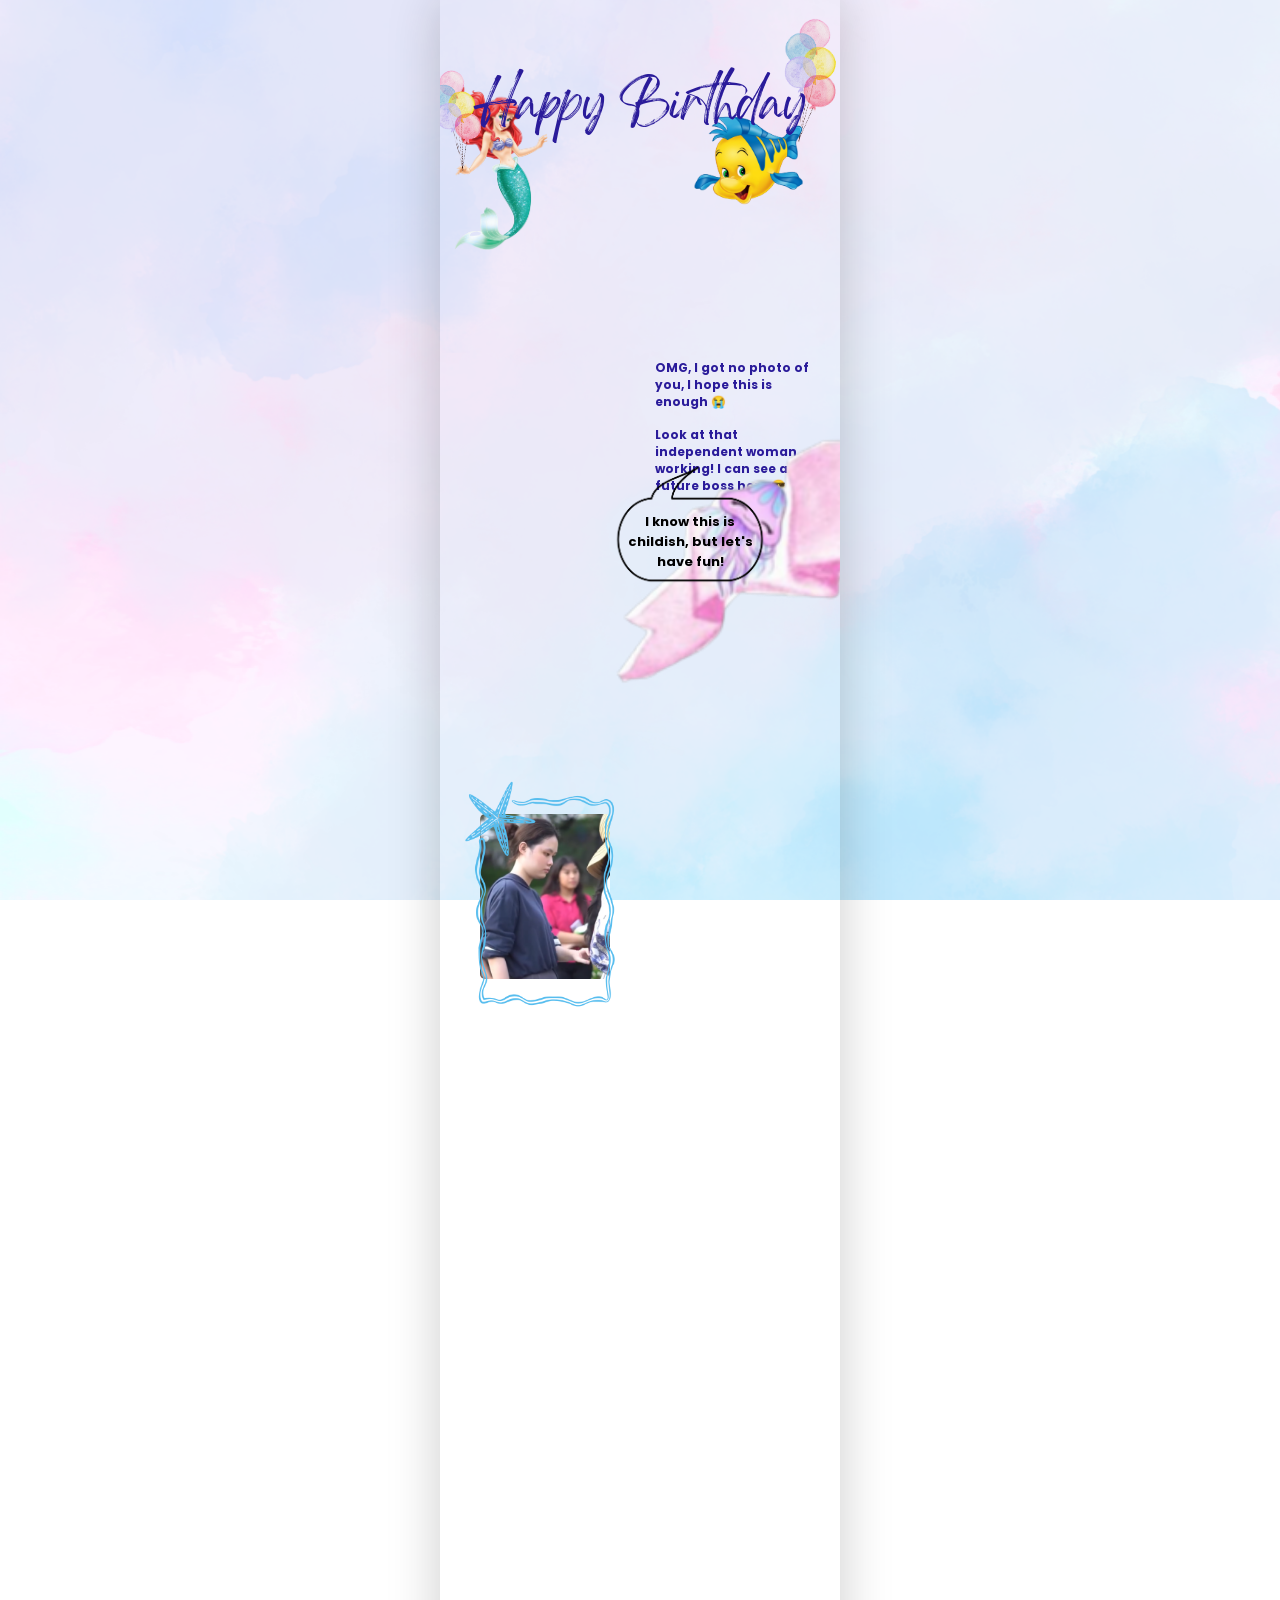
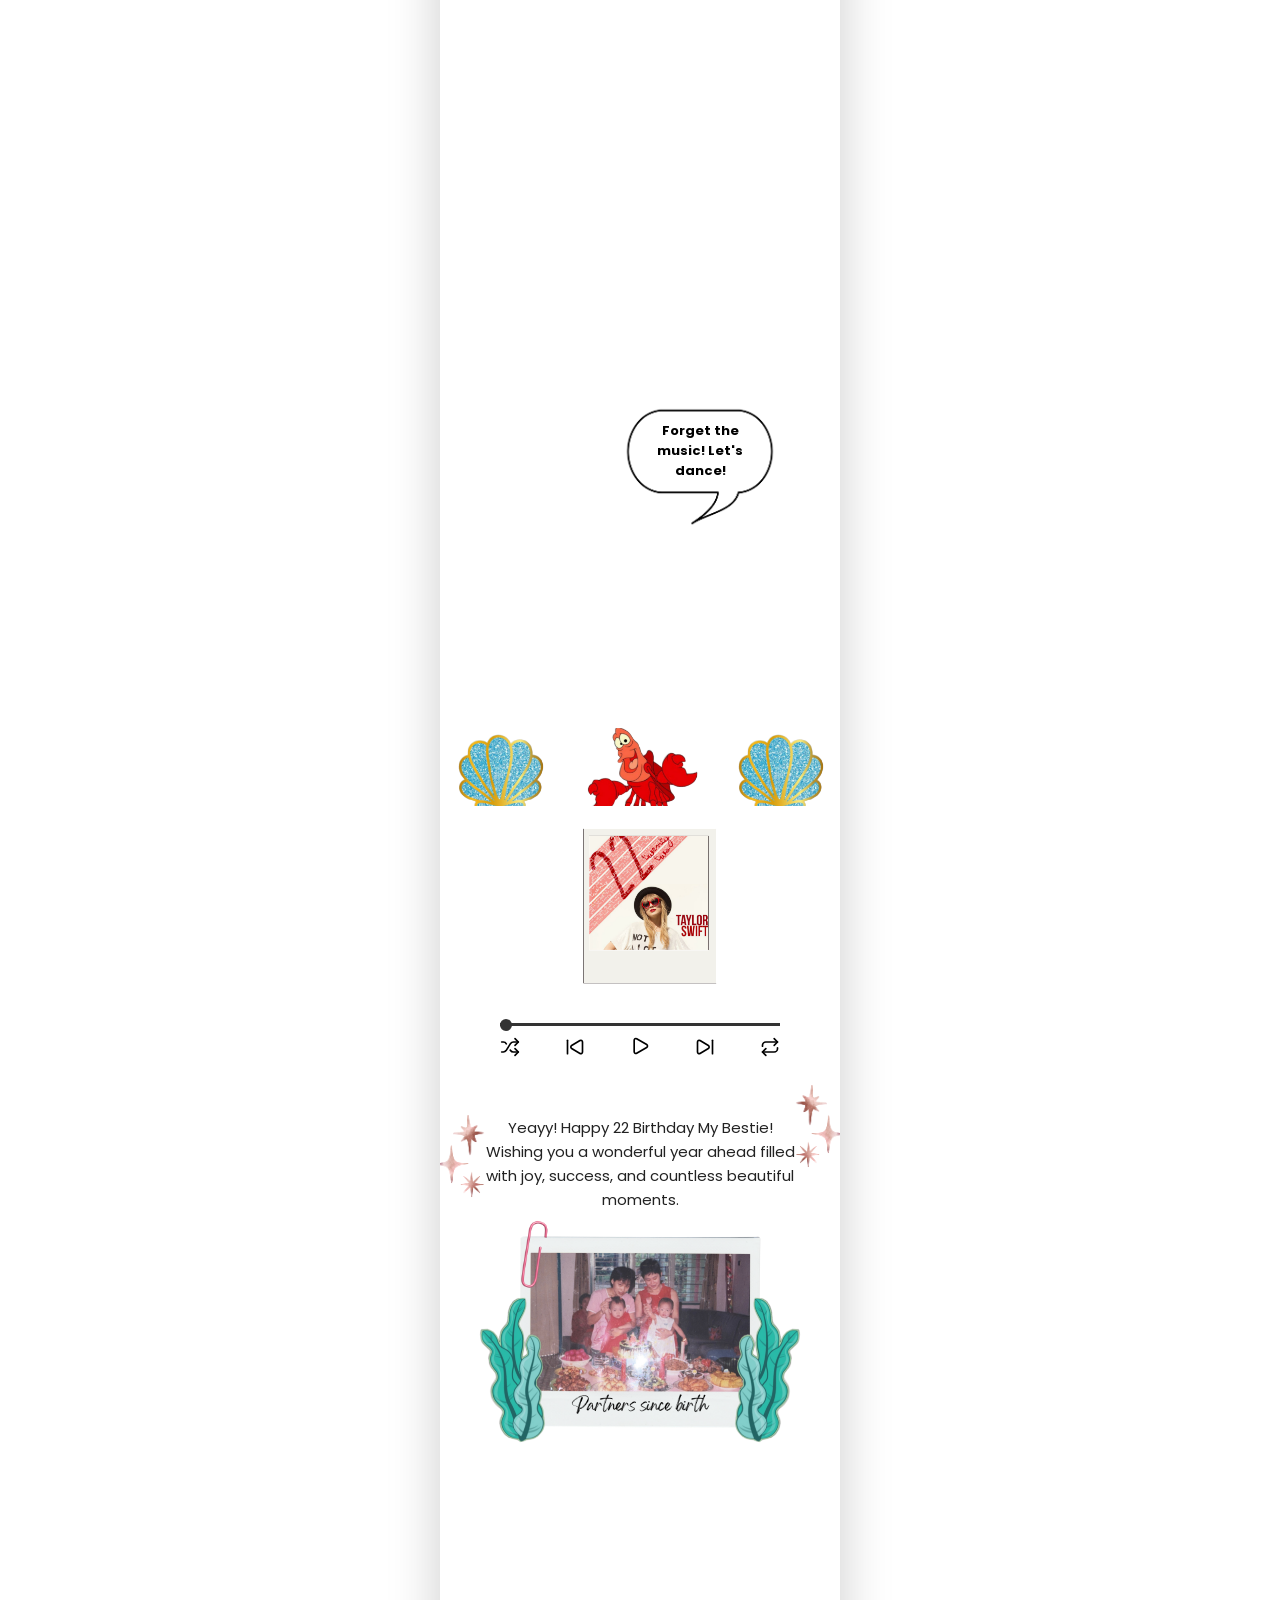
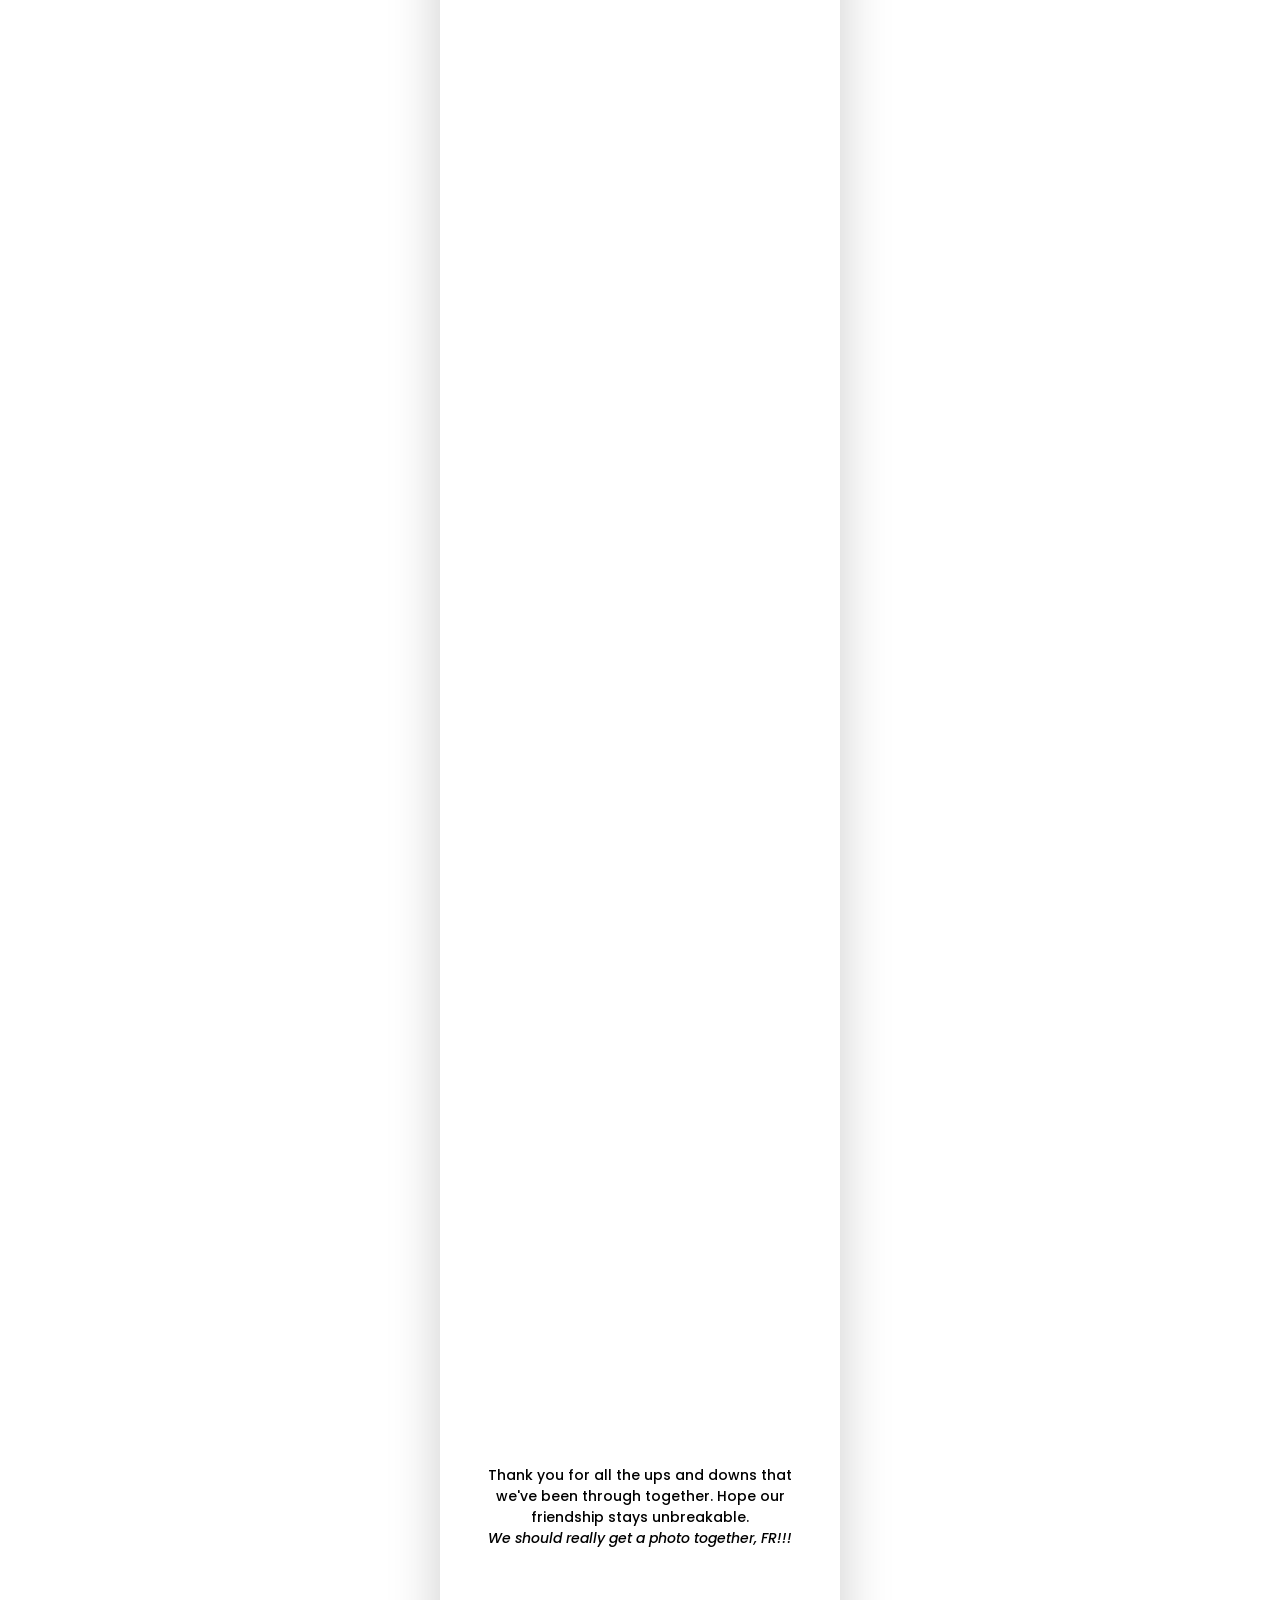
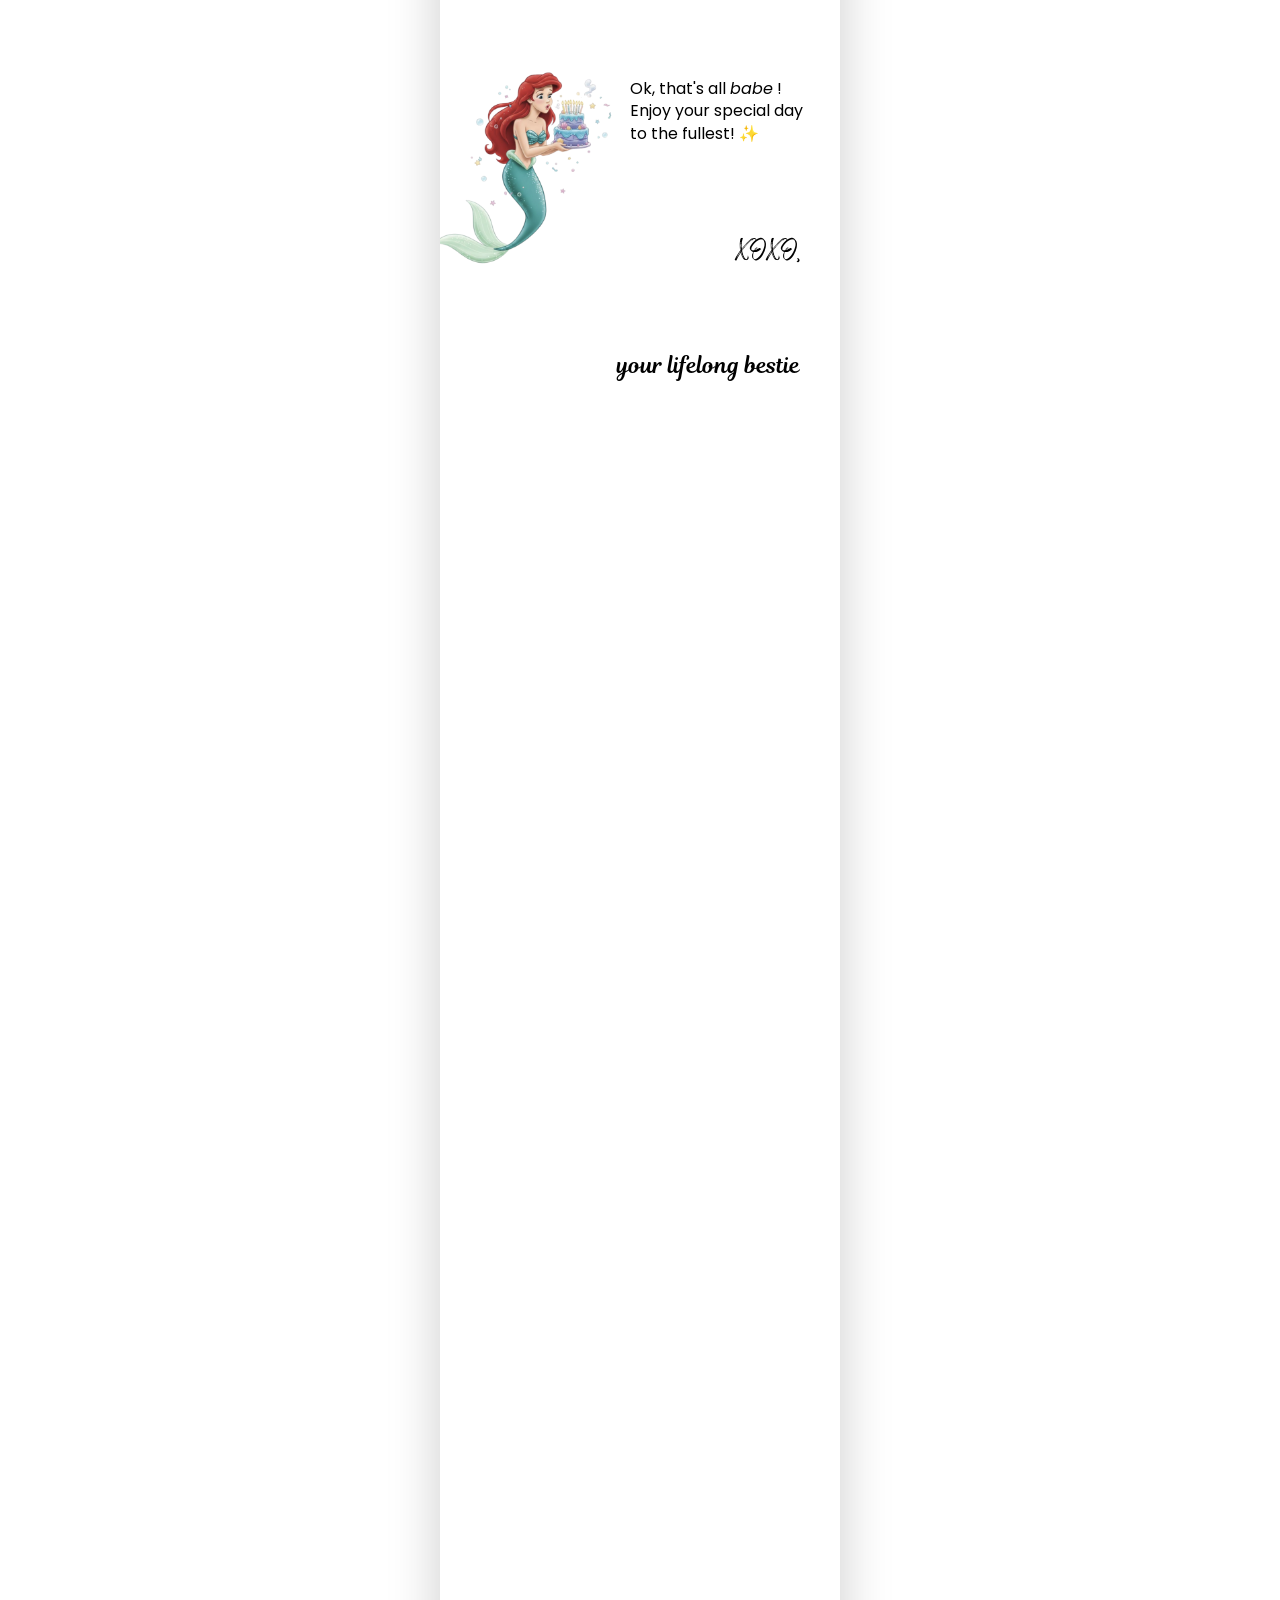
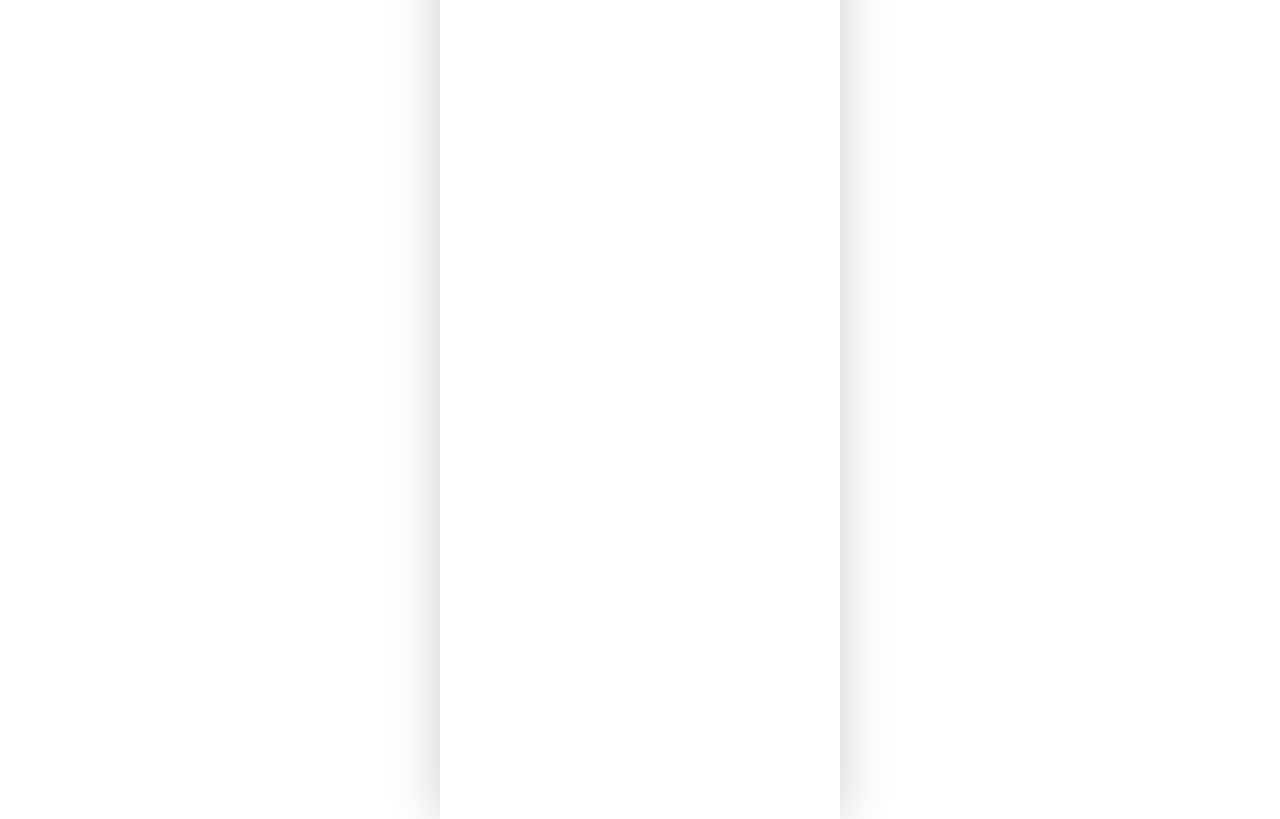
==== card.html @ e1737011 "adding opening Co-authored-by: Copilot <copilot@github.com>" ====
<!DOCTYPE html>
<html lang="id">
<head>
    <meta charset="UTF-8">
    <meta name="viewport" content="width=device-width, initial-scale=1.0">
    <title>Birthday Card for Angel - Final Version</title>
    <style>
        /* --- 1. FONT SETUP --- */
        @import url('https://fonts.googleapis.com/css2?family=Poppins:wght@400;600&display=swap');

        @font-face {
            font-family: 'Magnolia Script';
            src: url('fonts/magnolia-script.regular.otf') format('opentype');
            font-weight: normal; font-style: normal; font-display: swap;
        }

        @font-face {
            font-family: 'Gellatio';
            src: url('fonts/Gellatio.ttf') format('truetype');
            font-weight: normal; font-style: normal; font-display: swap;
        }

        /* --- 2. GLOBAL LAYOUT --- */
        body {
            margin: 0; padding: 0;
            background-image: url('images/background.png');
            background-size: cover; background-position: center;
            background-attachment: fixed;
            display: flex; justify-content: center;
            min-height: 100vh;
            font-family: 'Poppins', sans-serif;
            overflow-x: hidden;
        }

        .long-card-wrapper {
            width: 100vw;
            position: relative;
            display: flex;
            flex-direction: column;
            align-items: center;
        }

        /* KUNCI SETIAP HALAMAN DI SINI */
        .section {
            width: 100%;
            height: 180vw;
            position: relative;
            overflow: hidden;
            display: flex;
            flex-direction: column;
            justify-content: space-between;
            padding-bottom: 8vw;
        }

        /* --- 3. SECTION 1: MERMAID THEME --- */
        .header-container { position: absolute; top: 0; left: 0; width: 100%; text-align: center; z-index: 10; }
        .name-wrapper { display: inline-block; position: relative; width: 95vw; margin-top: -80px; z-index: 1; }
        
        .hb-text { 
            position: absolute; top: 5vw; left: 50%; transform: translateX(-50%); 
            width: 100%; z-index: 9999; 
            font-family: 'Gellatio'; font-size: 36px; color: #2a1b9a; text-align: center;
        }
        
        .name-text { 
            font-family: 'Magnolia Script', cursive; position: absolute; 
            top: 48%; left: 50%; transform: translate(-50%, -50%); 
            z-index: 100; font-size: 42px; color: #2a1b9a; white-space: nowrap; 
            background: linear-gradient(to right, #004AAD, #CB6CE6);
            background-clip: text;
            color: transparent;
            filter: drop-shadow(2px 2px 2px rgba(0,0,0,0.1));
        }

        .message-text {
            font-family: 'Poppins', sans-serif;
            font-size: 14px;
            font-weight: 400;
            position: absolute;
            width: 85%;
            left: 50%;
            transform: translateX(-50%);
            text-align: center;
            font-size: 15px;
            line-height: 1.6;
            color: #222;
            z-index: 10;
        }
        
        .mermaid-ariel { position: absolute; top: 30px; left: -80px; width: 280px; z-index: 50; }
        .fish-flounder { position: absolute; top: 50px; right: -20px; width: 220px; z-index: 50; } /* DI DEPAN PITA */

        /* Chat Bubbles */
        .chat-1 { position: absolute; top: 30vw; left: 110px; width: 280px; z-index: 50; }
        .chat-2 { position: absolute; bottom: 15vw; right: 0px; width: 280px; z-index: 50; }
        .bubble-inner { position: absolute; top: 55%; left: 50%; transform: translate(-50%, -50%); width: 45%; text-align: center; font-size: 13px; font-weight: bold; }
        .top-msg { top: 310px; }
        .bottom-msg { bottom: 60px; font-weight: 500; }

        /* Foto Frame Section 1 */
        .photo-s1-box { position: absolute; top: 55vw; left: 50%; transform: translateX(-50%); width: 100%; height: 300px; }
        .side-text-s1 { position: absolute; top: 360px; right: 25px; width: 160px; font-size: 12px; color: #2a1b9a; font-weight: bold; line-height: 1.4; text-align: left; }

        /* Lobster & Shells di Dasar Section 1 */
        .lobster-footer { position: absolute; bottom: -10vw; left: 50%; transform: translateX(-50%); width: 320px; z-index: 15; }
        .shell-footer { position: absolute; bottom: -10vw; width: 320px; z-index: 14; }

        /* --- 4. SECTION 2: MUSIC & TAYLOR --- */
        .player-wrapper { position: absolute; top: 50px; left: 50%; transform: translateX(-50%); width: 280px; text-align: center; }
        .taylor-img { width: 300px; margin-top: -100px;}
        
        /* Seaweed & Dummy Section 2 */
        .photo-dummy-box { position: absolute; top: 380px; left: 50%; transform: translateX(-50%); width: 450px; height: 300px; }
        .seaweed-l { position: absolute; bottom: -30px; left: -50px; width: 300px; z-index: 6; }
        .seaweed-r { position: absolute; bottom: -30px; right: -50px; width: 300px; z-index: 6; transform: scaleX(-1); }

        /* Stars Section 2 */
        .star-l { position: absolute; top: 220px; left: -110px; width: 260px; transform: scaleX(-1); }
        .star-r { position: absolute; top: 190px; right: -110px; width: 260px; }

        /* --- 5. SECTION 3: THE END --- */
        .ariel-cake-last { position: absolute; top: -50px; left: -120px; width: 400px; }
        .sign-wrapper { position: absolute; top: 220px; right: 40px; text-align: right; }

        /* Laptop Responsive */
        @media (min-width: 450px) {
            .long-card-wrapper { width: 400px; box-shadow: 0 0 50px rgba(0,0,0,0.2); }
        }
    </style>
</head>
<body>
    <canvas id="confetti-canvas" style="position:fixed; top:0; left:0; width:100%; height:100%; pointer-events:none; z-index:9999;"></canvas>
    <div class="long-card-wrapper">
        
        <!-- SECTION 1 -->
        <div class="section">
            <div class="hb-text">Happy Birthday</div>
            <div class="header-container">
                <div class="name-wrapper">
                    <img src="images/shell-name.png" style="width:100%; margin-top:-10px;" alt="Shell">
                    <span class="name-text">Angel</span>
                </div>
            </div>

            <div class="mermaid-ariel">
                <img src="images/ariel-1.png" style="width:100%" alt="Ariel">
                <img src="images/balloon.png" style="position:absolute; width:180px; top:0; left:8px; z-index:15; transform:rotate(-16deg);" alt="Balloon">
            </div>

            <div class="fish-flounder">
                <img src="images/fish.png" style="width:100%" alt="Fish">
                <img src="images/balloon.png" style="position:absolute; width:220px; top:-80px; right:-60px; z-index:-1;" alt="Balloon">
            </div>

            <div class="chat-1">
                <img src="images/chat-bubble.png" style="width:100%" alt="Bubble">
                <div class="bubble-inner">I know this is childish, but let's have fun!</div>
            </div>

            <div class="photo-s1-box">
                <img src="images/star-frame.png" style="position:absolute; left:-90px; width:380px; z-index:10;" alt="Frame">
                <img src="images/angel.jpg" style="position:absolute; top:110px; left:40px; width:130px; z-index:5; border-radius:5px;" alt="Angel">
            </div>

            <div class="side-text-s1">
                OMG, I got no photo of you, I hope this is enough 😭<br><br>
                Look at that independent woman working! I can see a future boss here 😎
            </div>

            <div class="chat-2">
                <img src="images/chat-bubble.png" style="width:100%; transform:scale(-1,-1)" alt="Bubble">
                <div class="bubble-inner" style="top:43%">Forget the music! Let's dance!</div>
            </div>

            <img src="images/shell.png" class="shell-footer" style="left:-100px" alt="Shell">
            <img src="images/lobster.png" class="lobster-footer" alt="Lobster">
            <img src="images/shell.png" class="shell-footer" style="right:-100px" alt="Shell">
        </div>

        <!-- SECTION 2 -->
        <div class="section">
            <div class="player-wrapper">
                <img src="images/taylor-polaroid.png" class="taylor-img" alt="Album">
                <div style="margin-top: -40px; background:#333; height:3px; position:relative;">
                    <div id="progress-dot" style="position:absolute; left:0; top:-4px; width:12px; height:12px; background:#333; border-radius:50%;"></div>
                </div>
                <div style="display:flex; justify-content:space-between; font-size:28px; cursor:pointer;">
                    <img src="icons/shuffle.svg" style="width: 20px;" alt="shuffle">
                    <img src="icons/skip-back.svg" style="width: 20px;" alt="back">
                    
                    <!-- Tombol Play Utama -->
                    <div id="play-trigger" style="cursor: pointer;">
                        <img src="icons/play.svg" id="play-icon" style="width: 20px;" alt="play">
                    </div>

                    <img src="icons/skip-forward.svg" style="width: 20px;" alt="forward">
                    <img src="icons/repeat.svg" style="width: 20px;" alt="repeat">
                </div>
                <!-- ganti ini untuk musiknya -->
                <audio id="birthday-song"><source src="song/22.mp3" type="audio/mpeg"></audio>
            </div>

            <img src="images/rosegold-stars.png" class="star-l" alt="star">
            <img src="images/rosegold-stars.png" class="star-r" alt="star">
            <div class="message-text top-msg">
            Yeayy! Happy 22 Birthday My Bestie! <br>
            Wishing you a wonderful year ahead filled with joy, success, and countless beautiful moments.
            </div>

            <div class="photo-dummy-box">
                <!-- ganti ini untuk photo aibnya -->
                <img src="images/polaroid.png" style="position:absolute; top:6%; left:6%; width:88%; height:80%; object-fit:cover; z-index:4;" alt="Photo">
                <img src="images/seaweed.png" class="seaweed-l" alt="Seaweed">
                <img src="images/seaweed.png" class="seaweed-r" alt="Seaweed">
            </div>
            
            <div style="position:absolute; bottom: 5vw; width:85%; left:50%; transform:translateX(-50%); text-align:center; font-size:14px; font-weight:500;">
                Thank you for all the ups and downs that we've been through together. Hope our friendship stays unbreakable. <br>
            <i>We should really get a photo together, FR!!!</i>
            </div>
        </div>

        <!-- SECTION 3 -->
        <div class="section">
            <img src="images/ariel-3.png" class="ariel-cake-last" alt="Cake">
            <div style="position:absolute; top:65px; right:30px; width:180px; font-size:16px; line-height:1.4;">Ok, that's all <i>babe</i> ! Enjoy your special day to the fullest! ✨</div>
            <div class="sign-wrapper">
                <div style="font-family:'Gellatio'; font-size:16px; color:black;">XOXO,</div>
                <div style="padding: 3vw;"></div>
                <div style="font-family:'Magnolia Script'; font-size:22px; color:black;">your lifelong bestie</div>
            </div>
        </div>

    </div>

    <script>
        // === CONFETTI ===
        const _cc = document.getElementById('confetti-canvas');
        const _cx = _cc.getContext('2d');
        let _cp = [], _ca = null;
        function _resize(){ _cc.width=window.innerWidth; _cc.height=window.innerHeight; }
        _resize(); window.addEventListener('resize', _resize);
        const _cols = ['#f472b6','#c084fc','#60a5fa','#34d399','#fbbf24','#f87171'];
        function startConfetti(){
        function burst(){
            for(let i=0;i<120;i++){
            const L=i<60;
            _cp.push({x:L?0:_cc.width,y:_cc.height*(0.3+Math.random()*0.4),
                vx:(L?1:-1)*(3+Math.random()*5),vy:-(4+Math.random()*6),
                color:_cols[Math.floor(Math.random()*_cols.length)],
                size:6+Math.random()*8,rot:Math.random()*Math.PI*2,
                rotV:(Math.random()-0.5)*0.2,shape:Math.random()>.5?'r':'c',life:1});
            }
        }
        burst(); setTimeout(burst,400);
        function loop(){
            _cx.clearRect(0,0,_cc.width,_cc.height);
            _cp=_cp.filter(p=>p.life>0.02);
            _cp.forEach(p=>{
            p.x+=p.vx;p.y+=p.vy;p.vy+=0.18;p.vx*=0.99;p.rot+=p.rotV;p.life-=0.012;
            _cx.save();_cx.globalAlpha=p.life;_cx.fillStyle=p.color;
            _cx.translate(p.x,p.y);_cx.rotate(p.rot);
            p.shape==='r'?_cx.fillRect(-p.size/2,-p.size/4,p.size,p.size/2):(_cx.beginPath(),_cx.arc(0,0,p.size/2,0,Math.PI*2),_cx.fill());
            _cx.restore();
            });
            if(_cp.length>0)_ca=requestAnimationFrame(loop);else _ca=null;
        }
        if(!_ca)_ca=requestAnimationFrame(loop);
        }
        window.onload = function() {
            const song = document.getElementById("birthday-song");
            const playBtn = document.getElementById("play-trigger");
            const playIcon = document.getElementById("play-icon"); 
            const progressDot = document.getElementById("progress-dot");
            if (playBtn && song) {
                playBtn.onclick = function() {
                    if (song.paused) {
                        song.play();
                        playIcon.src = "icons/pause.svg";
                        startConfetti(); // ← tambahkan ini
                    } else {
                        song.pause();
                        playIcon.src = "icons/play.svg";
                    }
                };
                song.ontimeupdate = function() {
                    if (song.duration) {
                        let p = (song.currentTime / song.duration) * 100;
                        progressDot.style.left = p + "%";
                    }
                };
            }
        };
    </script>
</body>
</html>
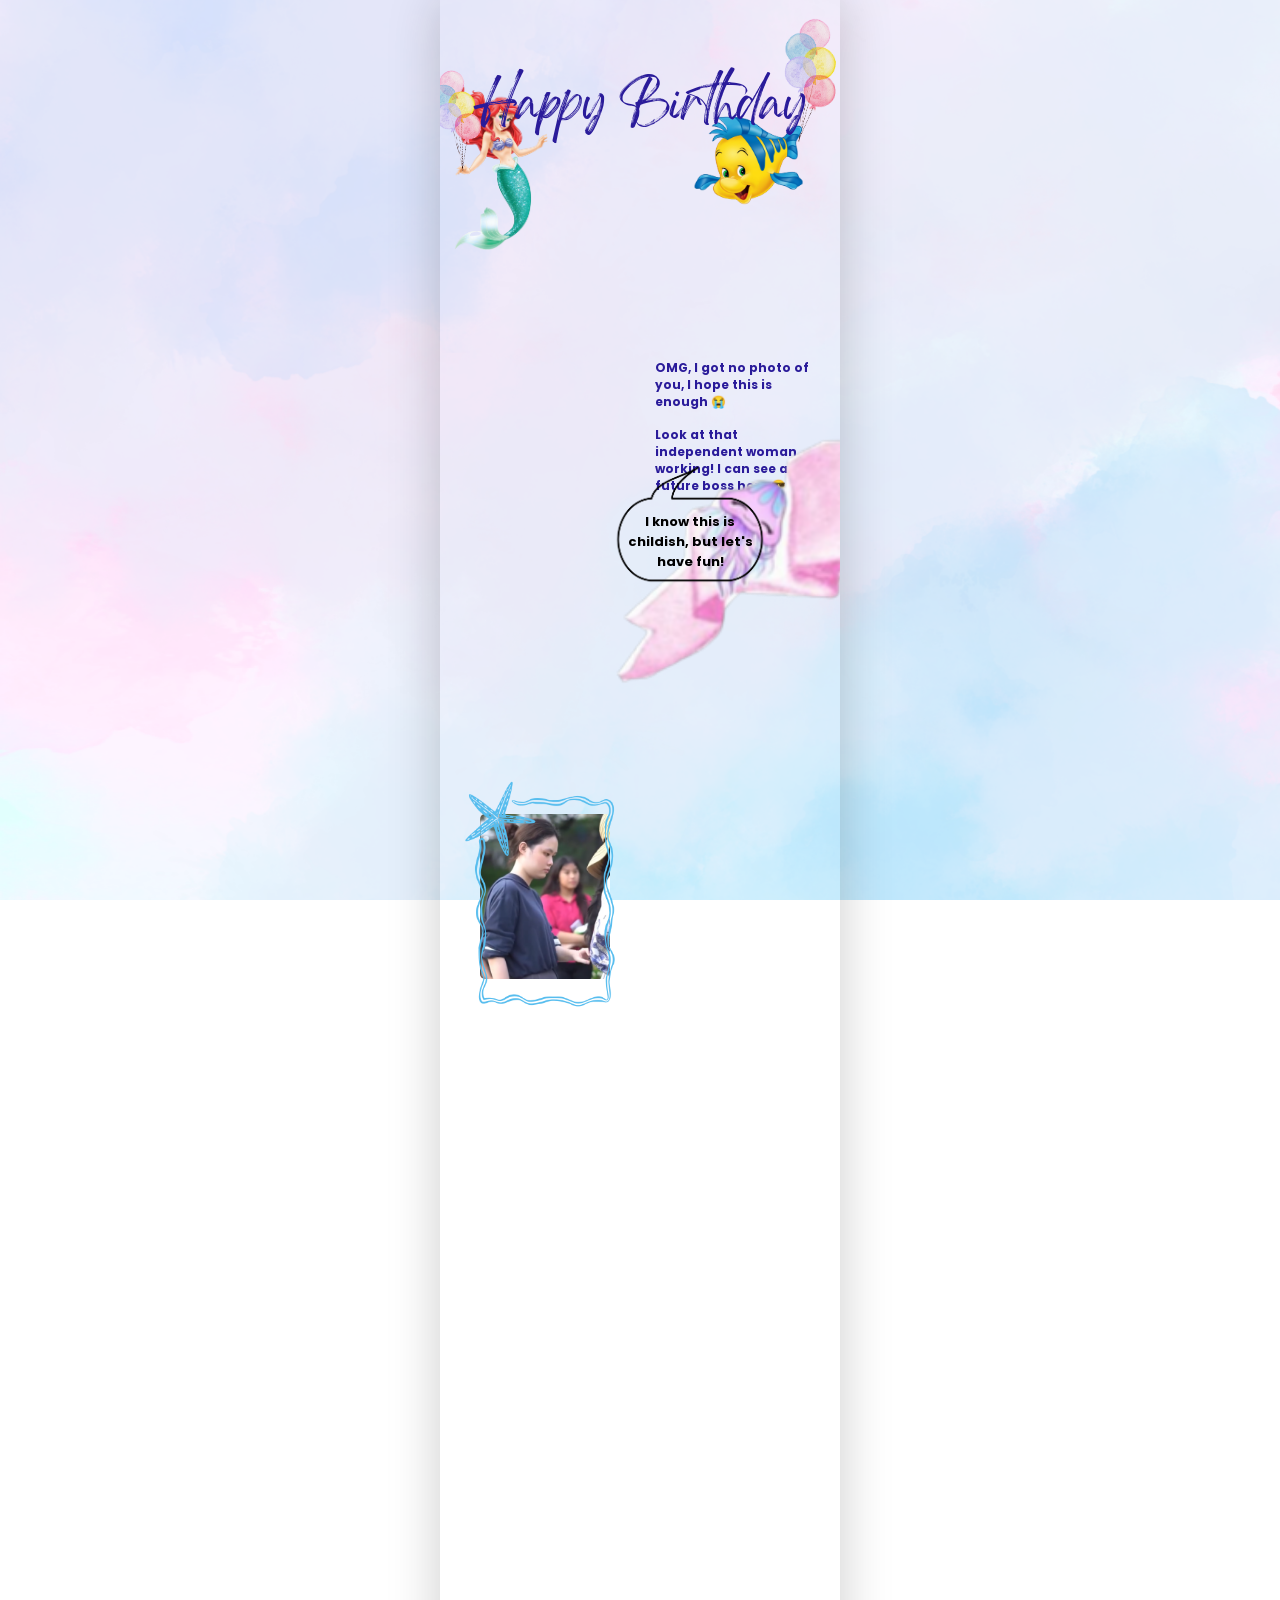
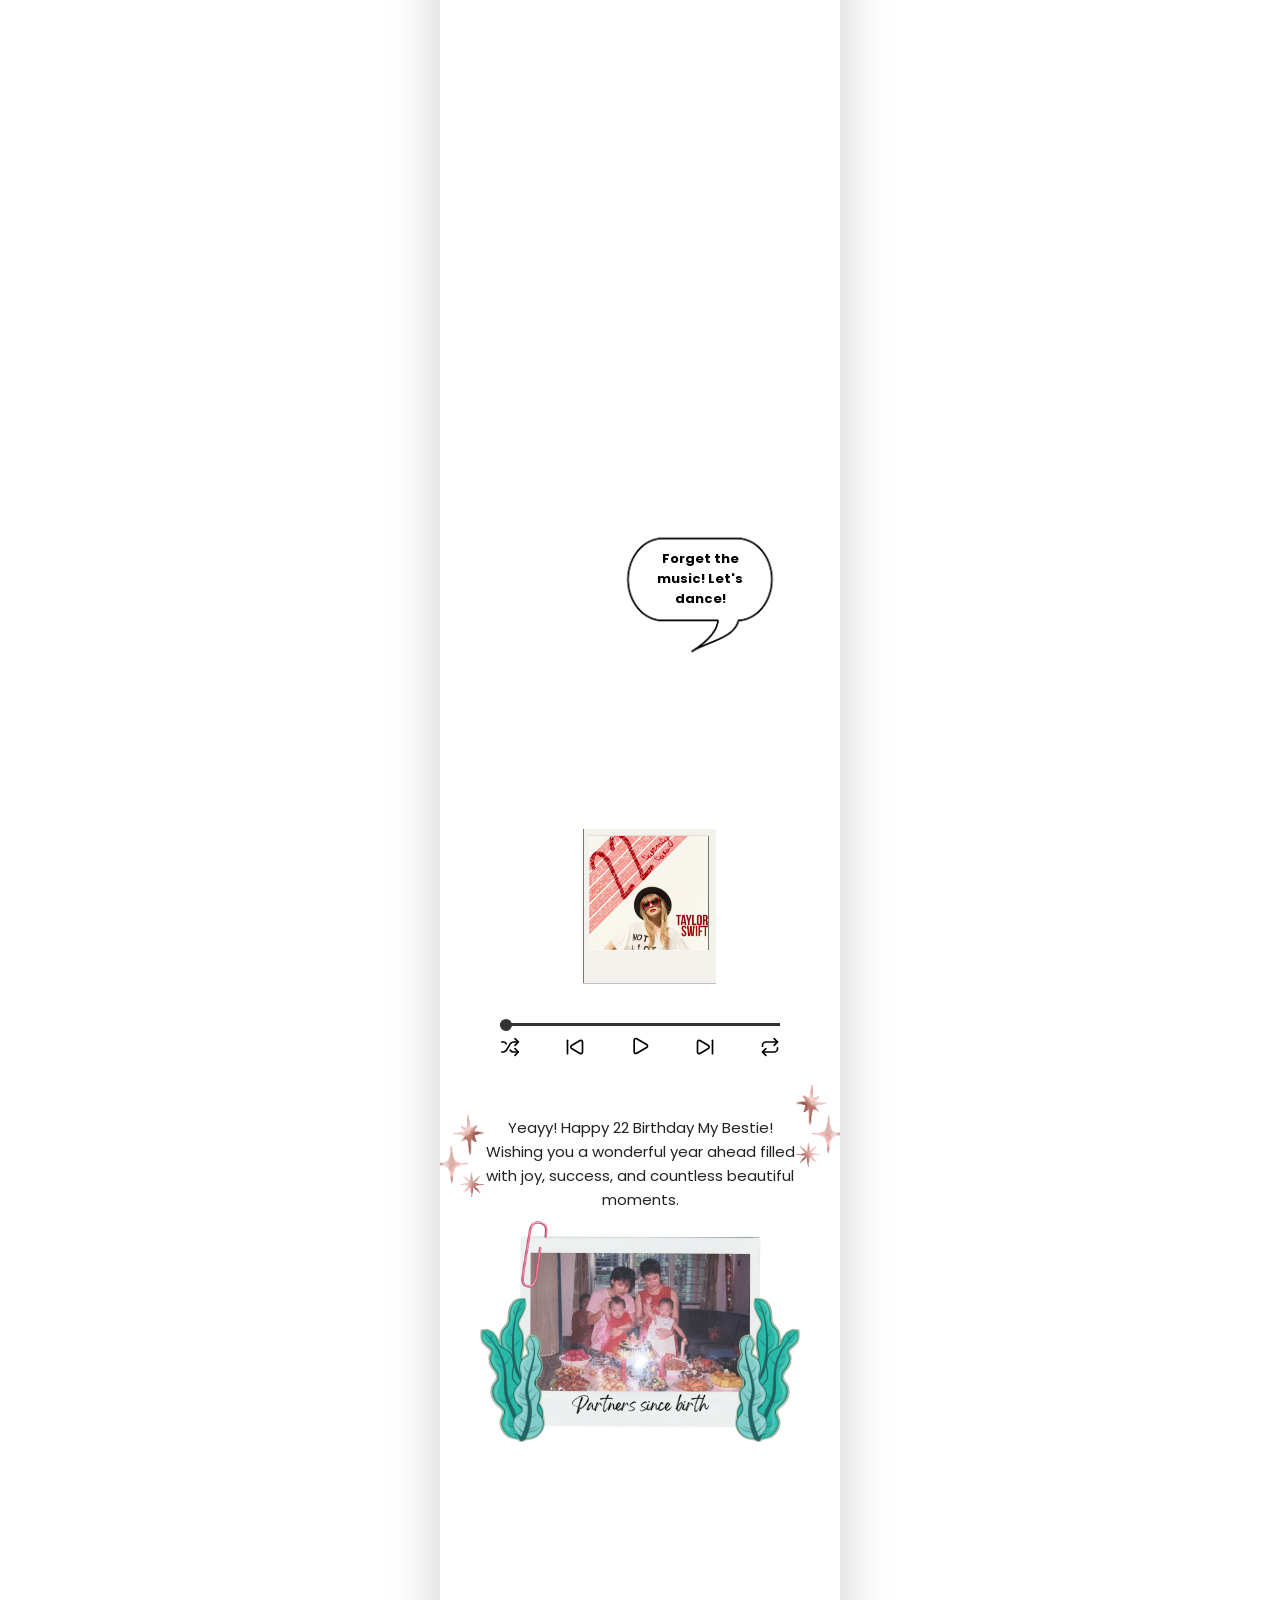
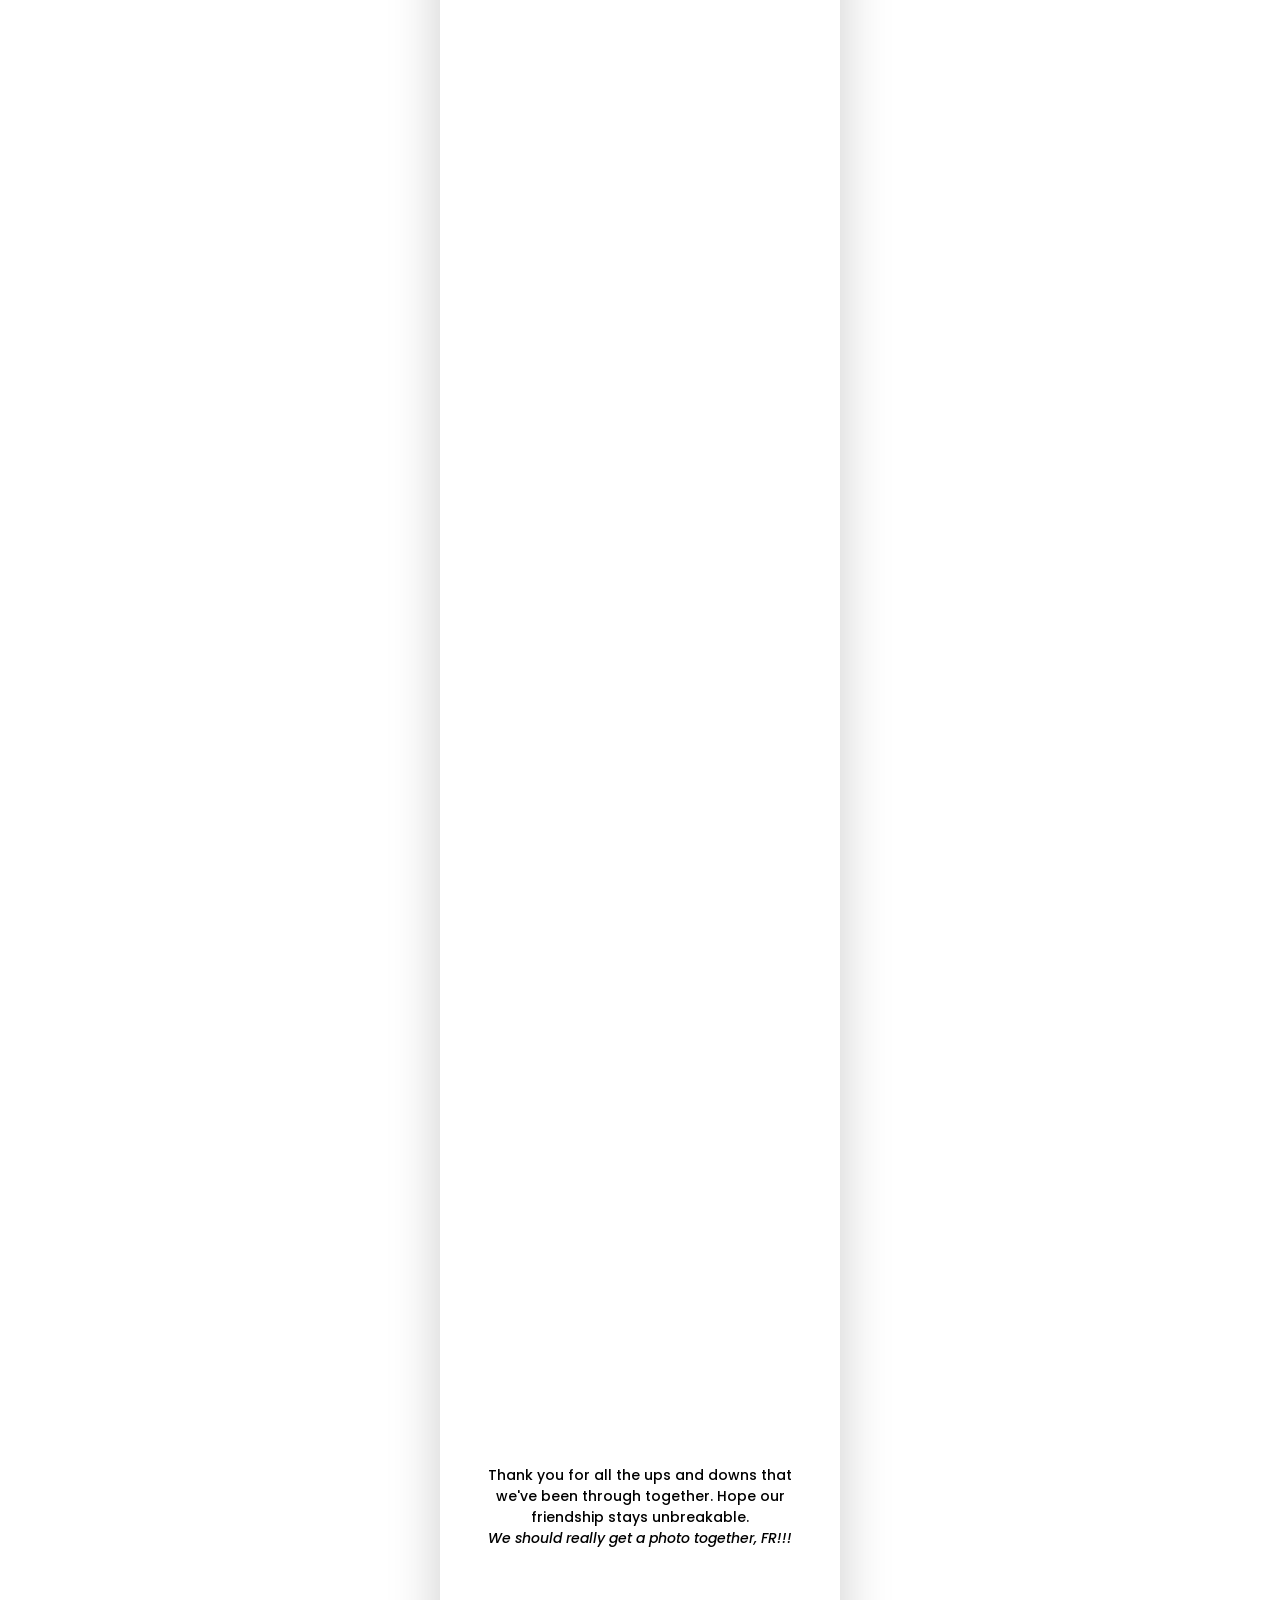
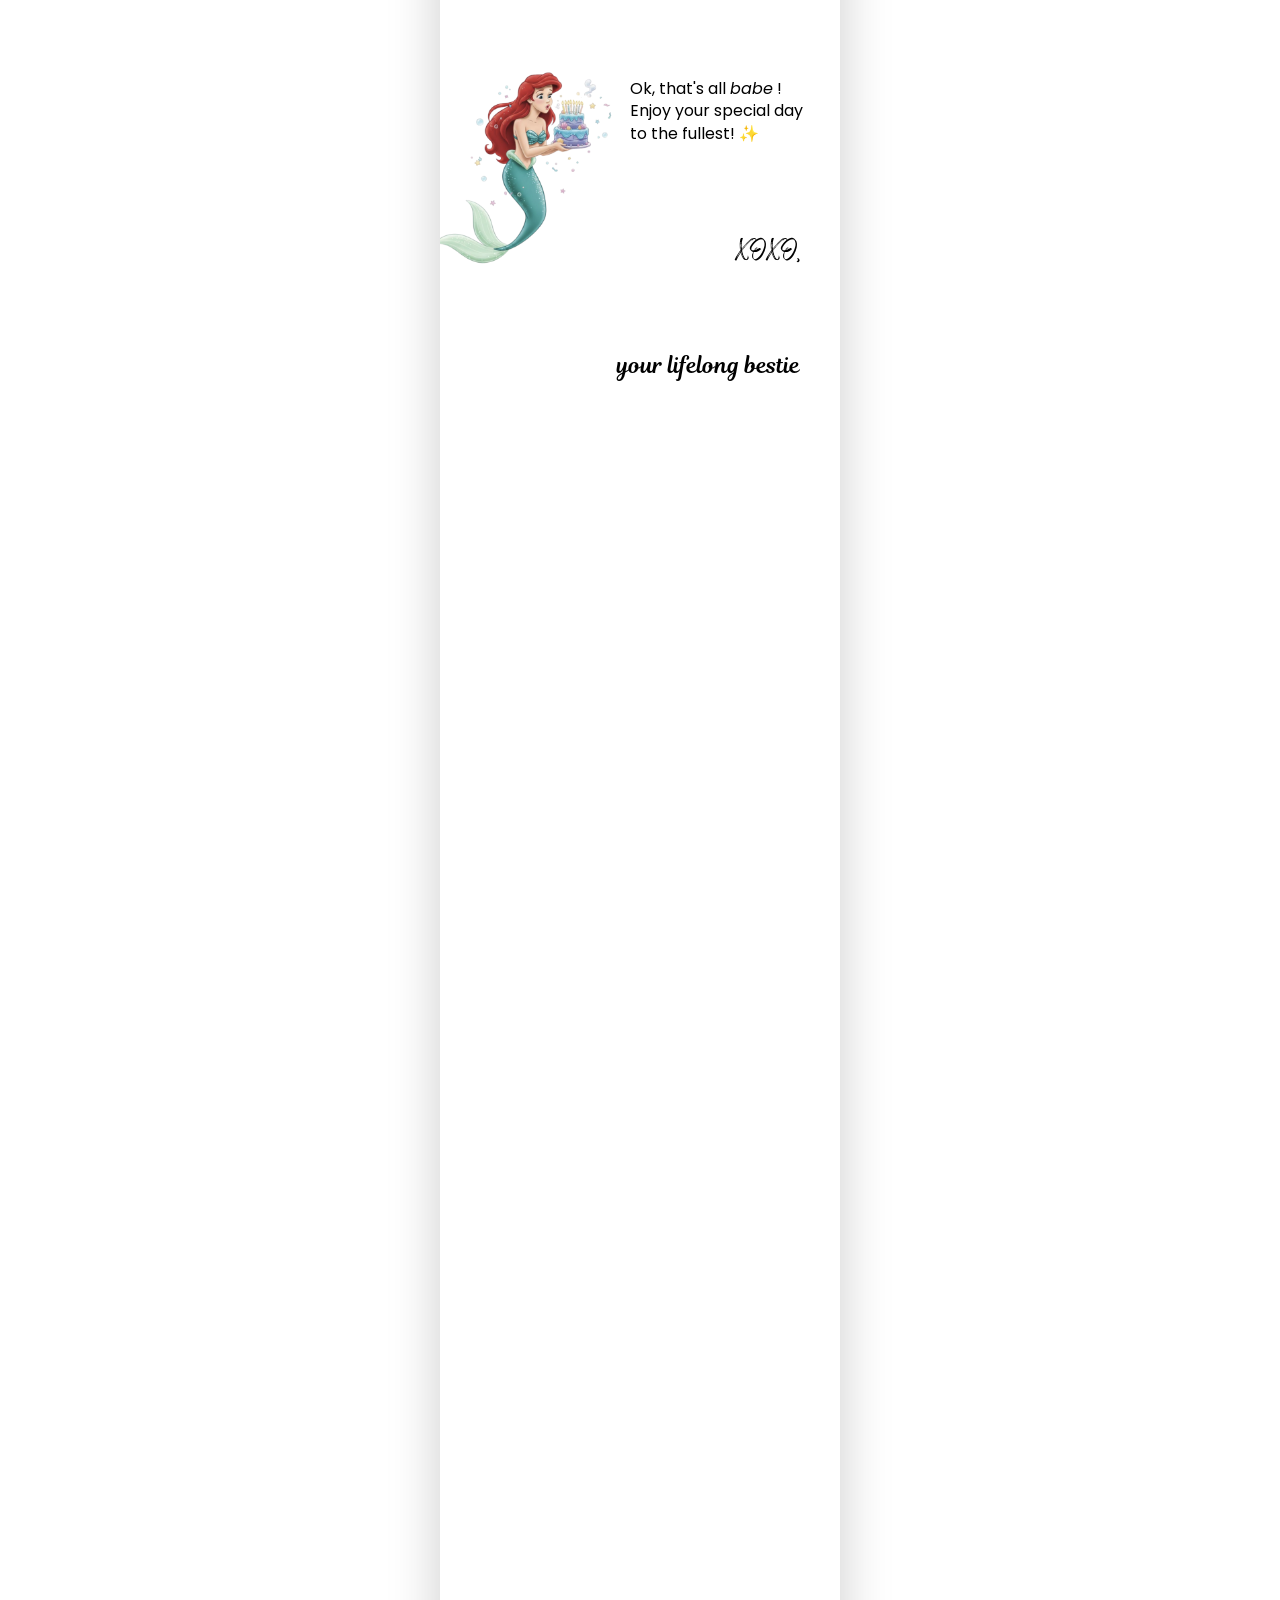
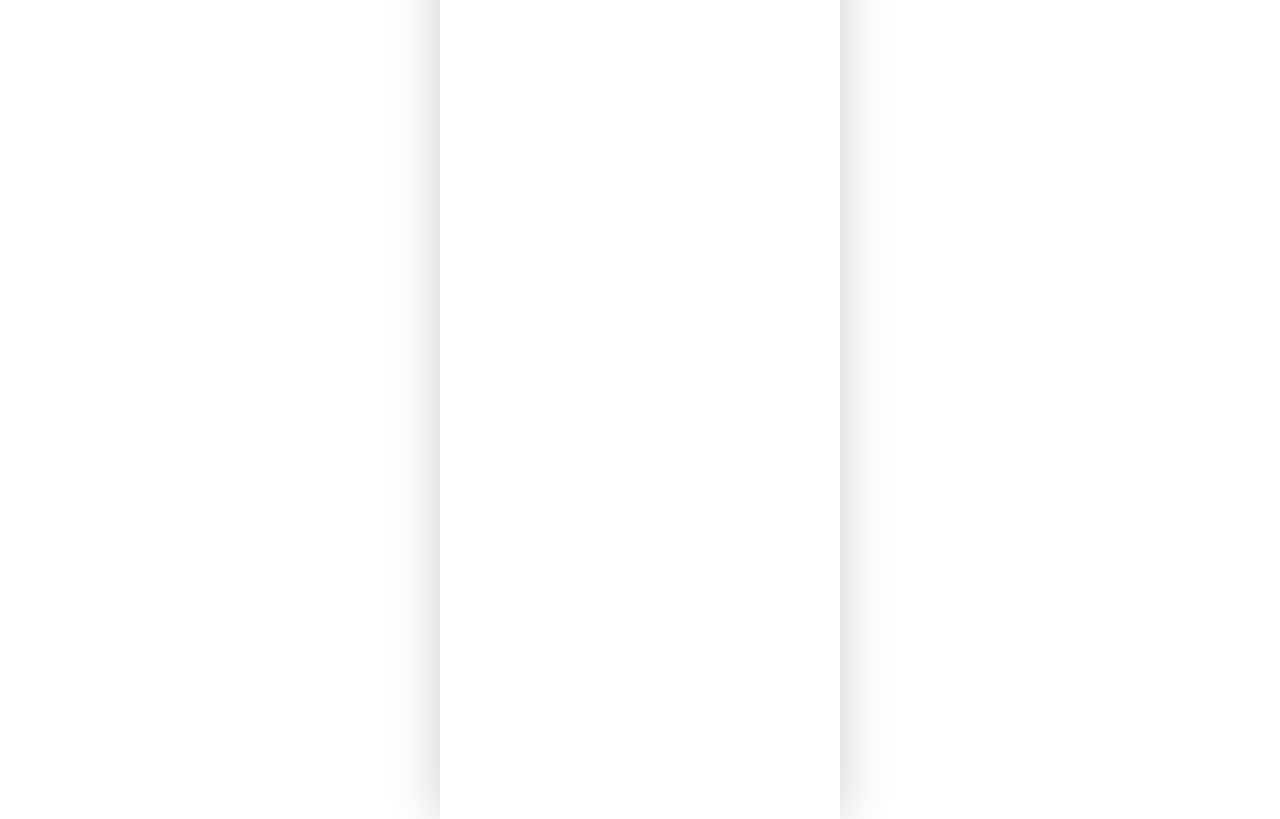
==== commit 20ed3577: "fix lobster" ====
--- a/card.html
+++ b/card.html
@@ -3,7 +3,7 @@
 <head>
     <meta charset="UTF-8">
     <meta name="viewport" content="width=device-width, initial-scale=1.0">
-    <title>Birthday Card for Angel - Final Version</title>
+    <title>Birthday Card for Angel</title>
     <style>
         /* --- 1. FONT SETUP --- */
         @import url('https://fonts.googleapis.com/css2?family=Poppins:wght@400;600&display=swap');
@@ -92,7 +92,7 @@
 
         /* Chat Bubbles */
         .chat-1 { position: absolute; top: 30vw; left: 110px; width: 280px; z-index: 50; }
-        .chat-2 { position: absolute; bottom: 15vw; right: 0px; width: 280px; z-index: 50; }
+        .chat-2 { position: absolute; bottom: 5vw; right: 0px; width: 280px; z-index: 50; }
         .bubble-inner { position: absolute; top: 55%; left: 50%; transform: translate(-50%, -50%); width: 45%; text-align: center; font-size: 13px; font-weight: bold; }
         .top-msg { top: 310px; }
         .bottom-msg { bottom: 60px; font-weight: 500; }
@@ -102,8 +102,8 @@
         .side-text-s1 { position: absolute; top: 360px; right: 25px; width: 160px; font-size: 12px; color: #2a1b9a; font-weight: bold; line-height: 1.4; text-align: left; }
 
         /* Lobster & Shells di Dasar Section 1 */
-        .lobster-footer { position: absolute; bottom: -10vw; left: 50%; transform: translateX(-50%); width: 320px; z-index: 15; }
-        .shell-footer { position: absolute; bottom: -10vw; width: 320px; z-index: 14; }
+        .lobster-footer { position: absolute; bottom: -20vw; left: 50%; transform: translateX(-50%); width: 320px; z-index: 15; }
+        .shell-footer { position: absolute; bottom: -20vw; width: 320px; z-index: 14; }
 
         /* --- 4. SECTION 2: MUSIC & TAYLOR --- */
         .player-wrapper { position: absolute; top: 50px; left: 50%; transform: translateX(-50%); width: 280px; text-align: center; }
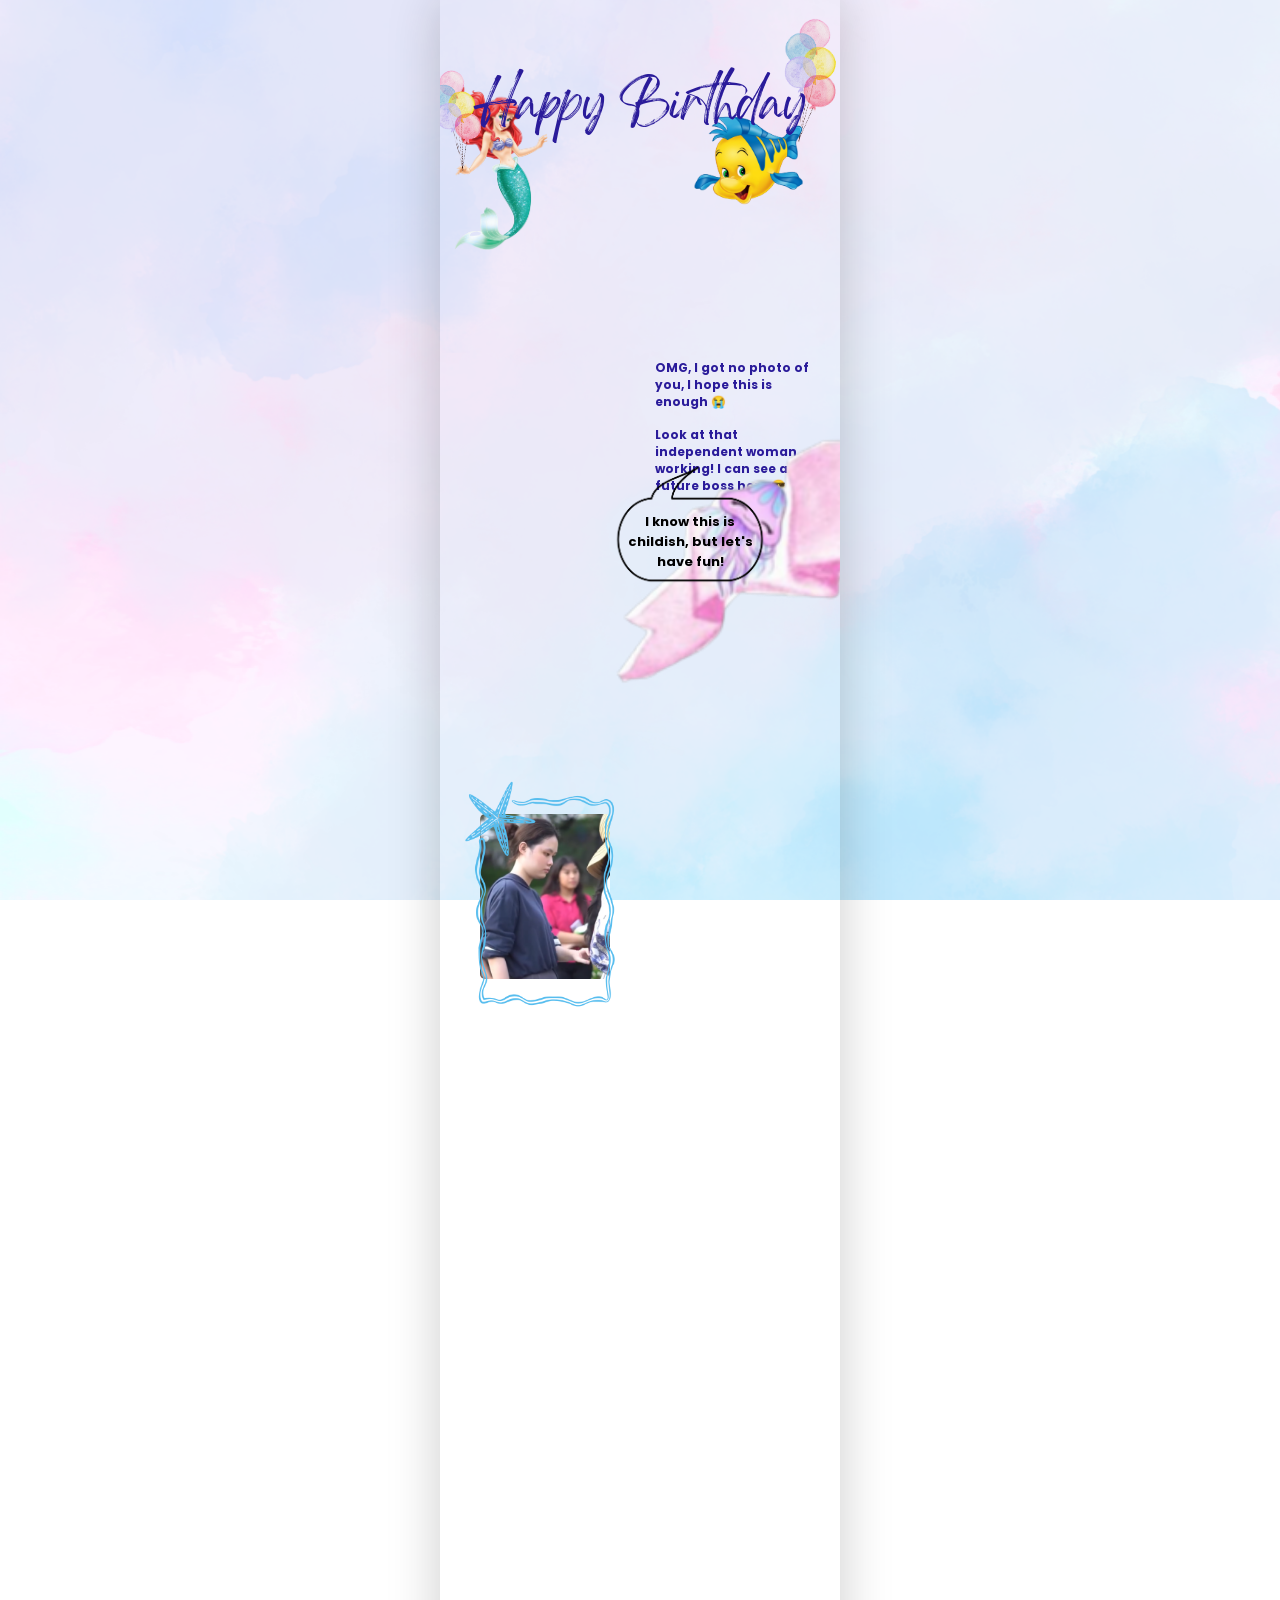
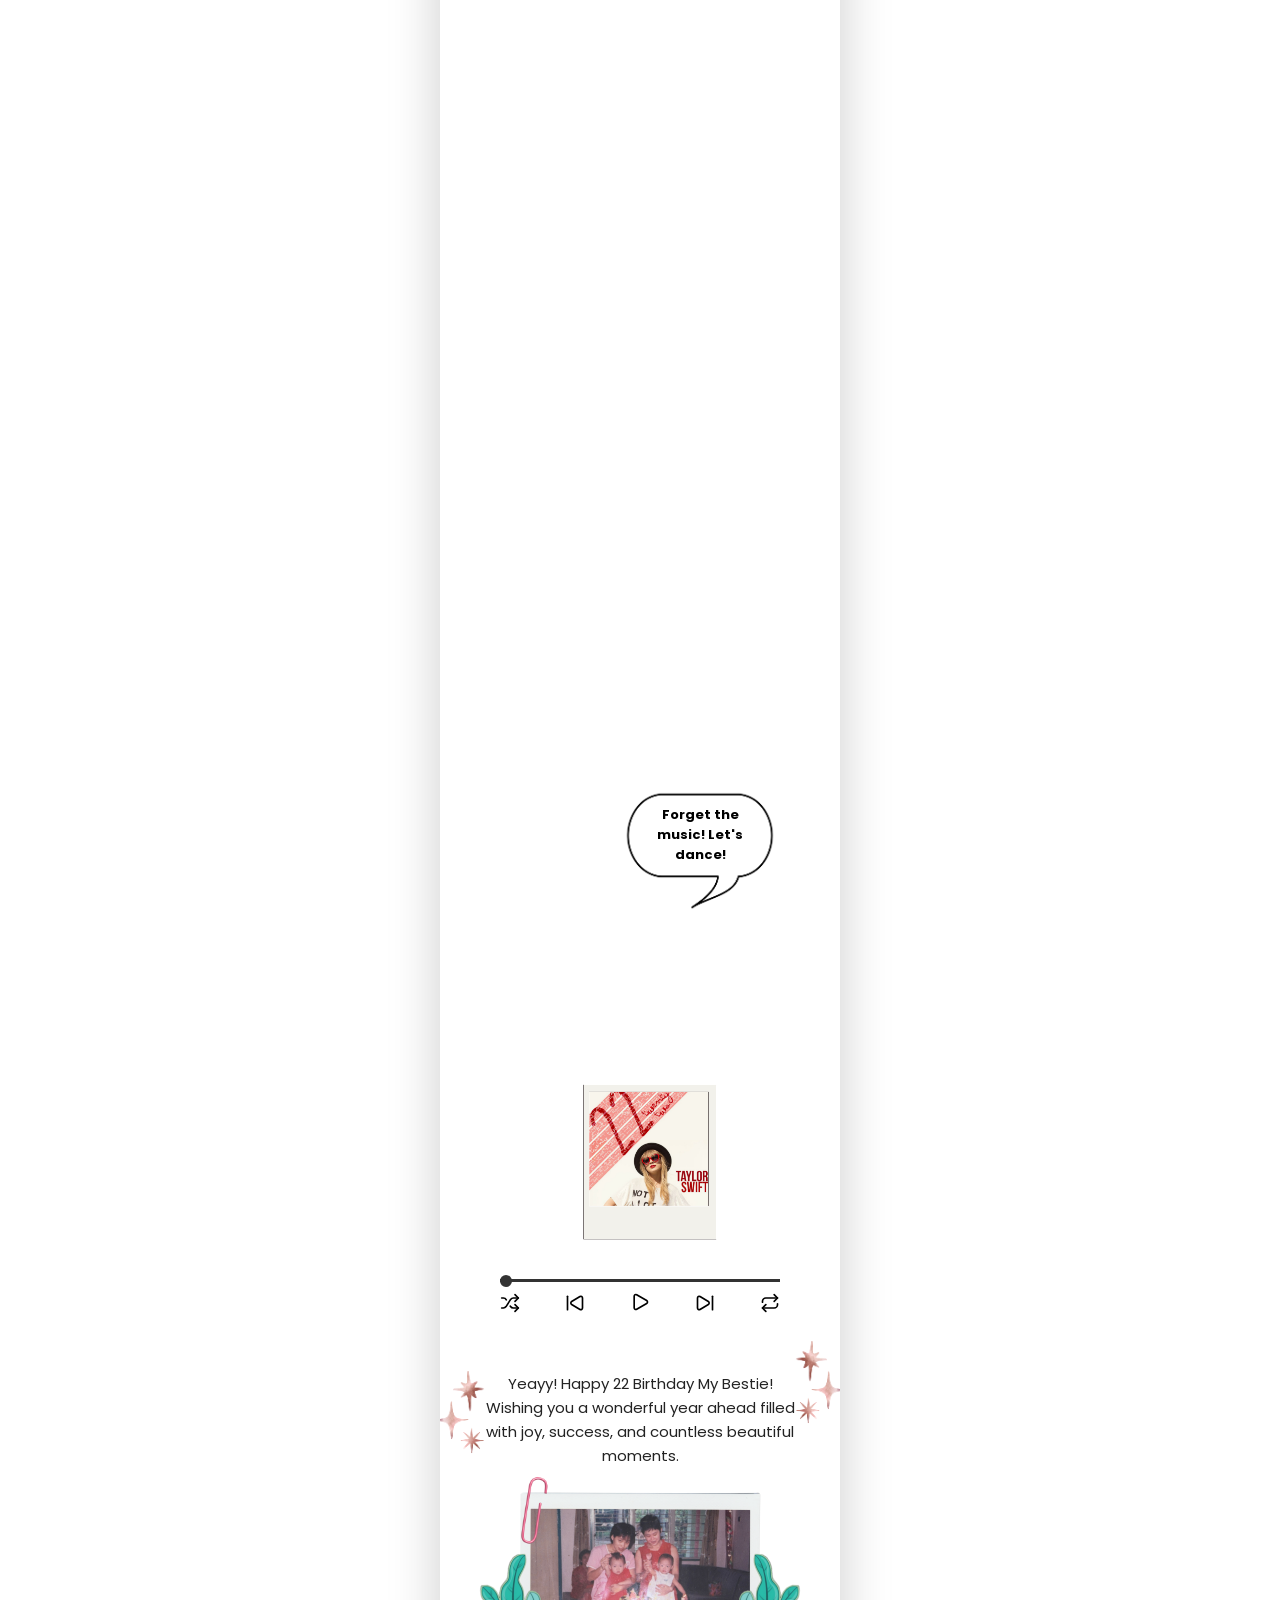
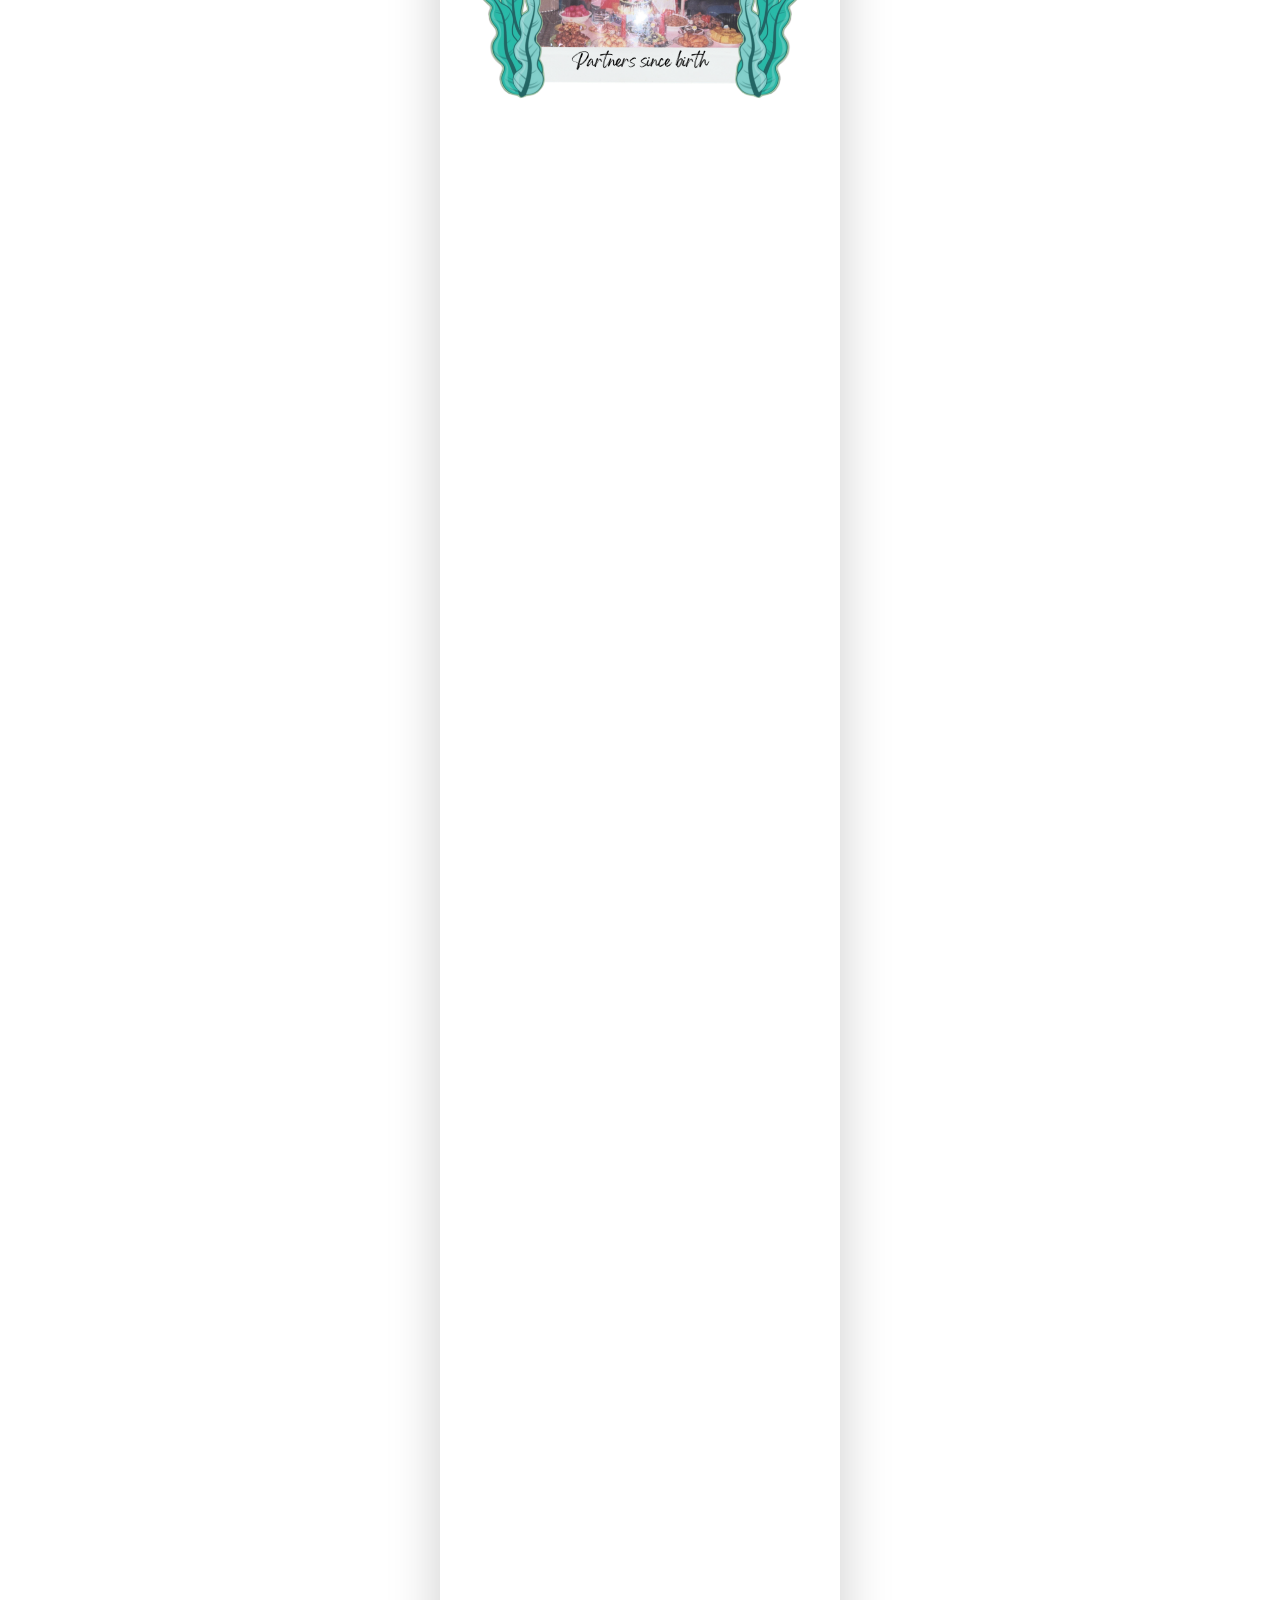
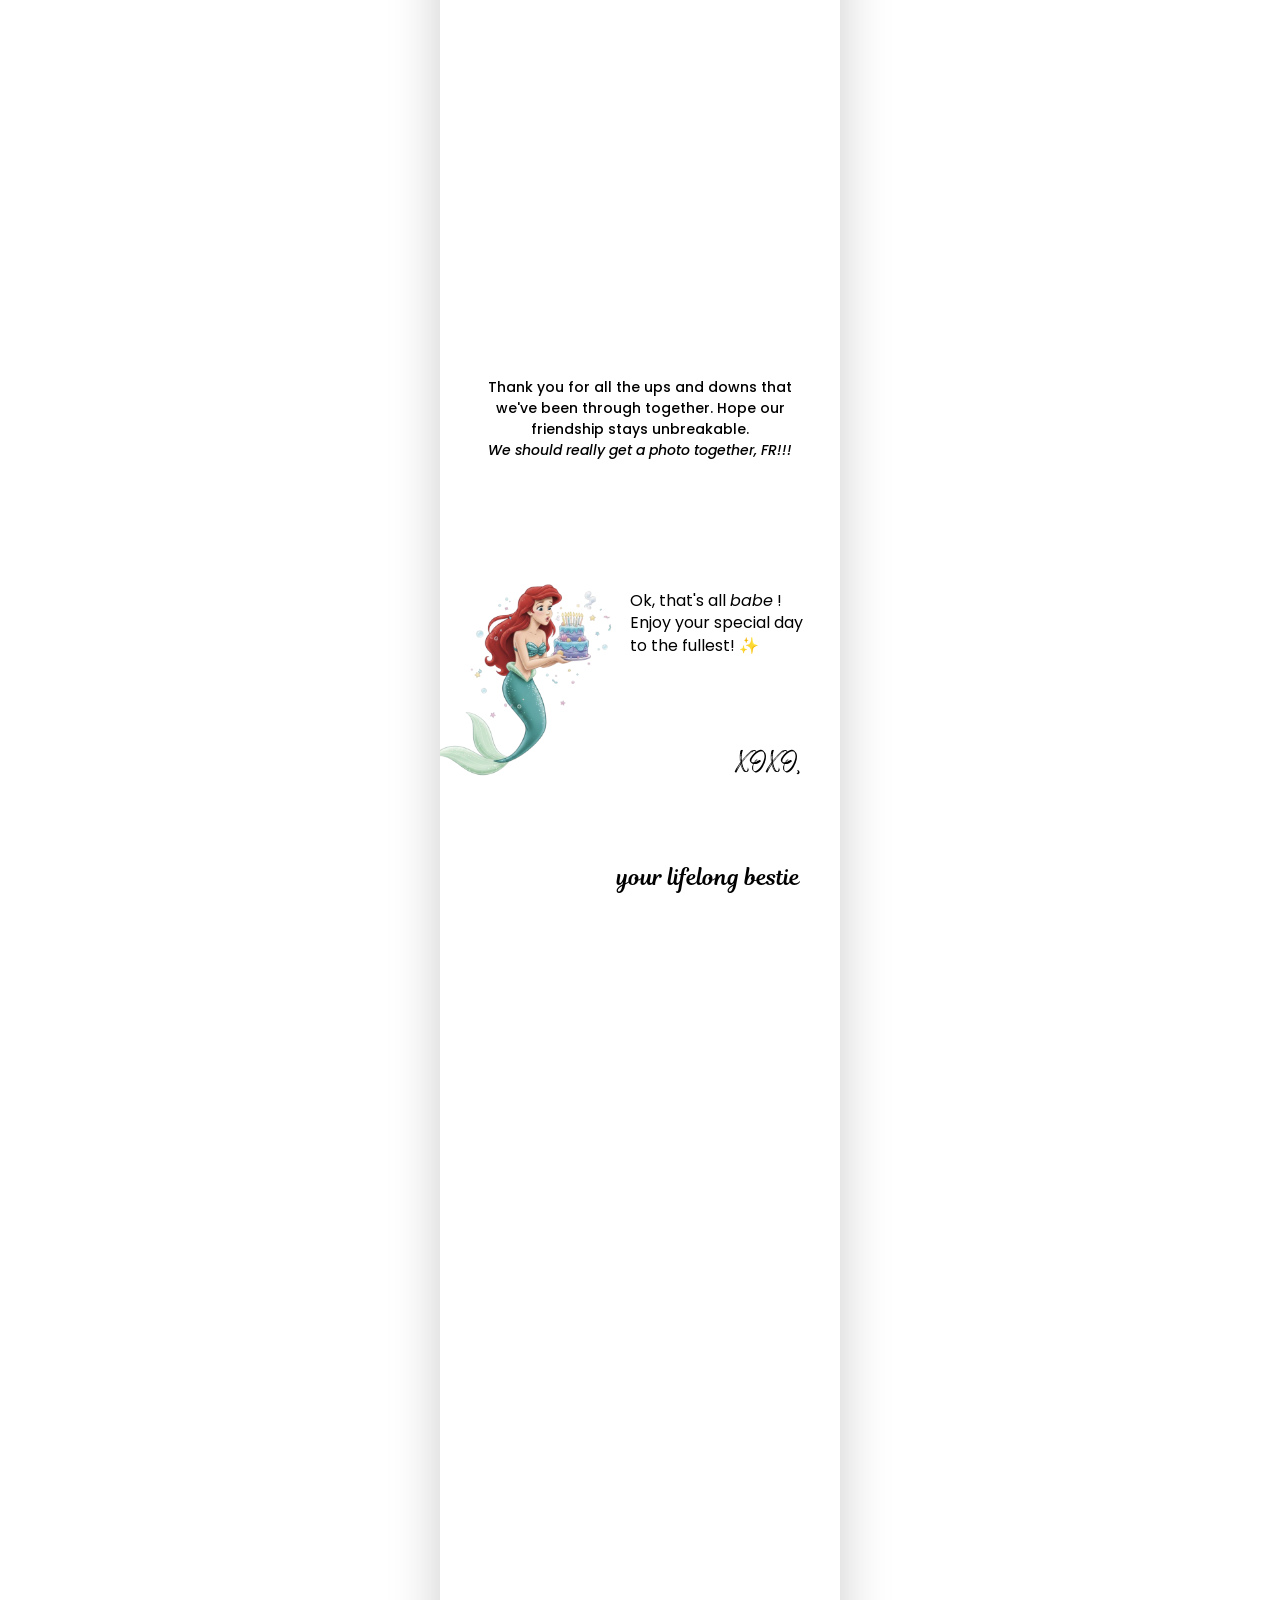
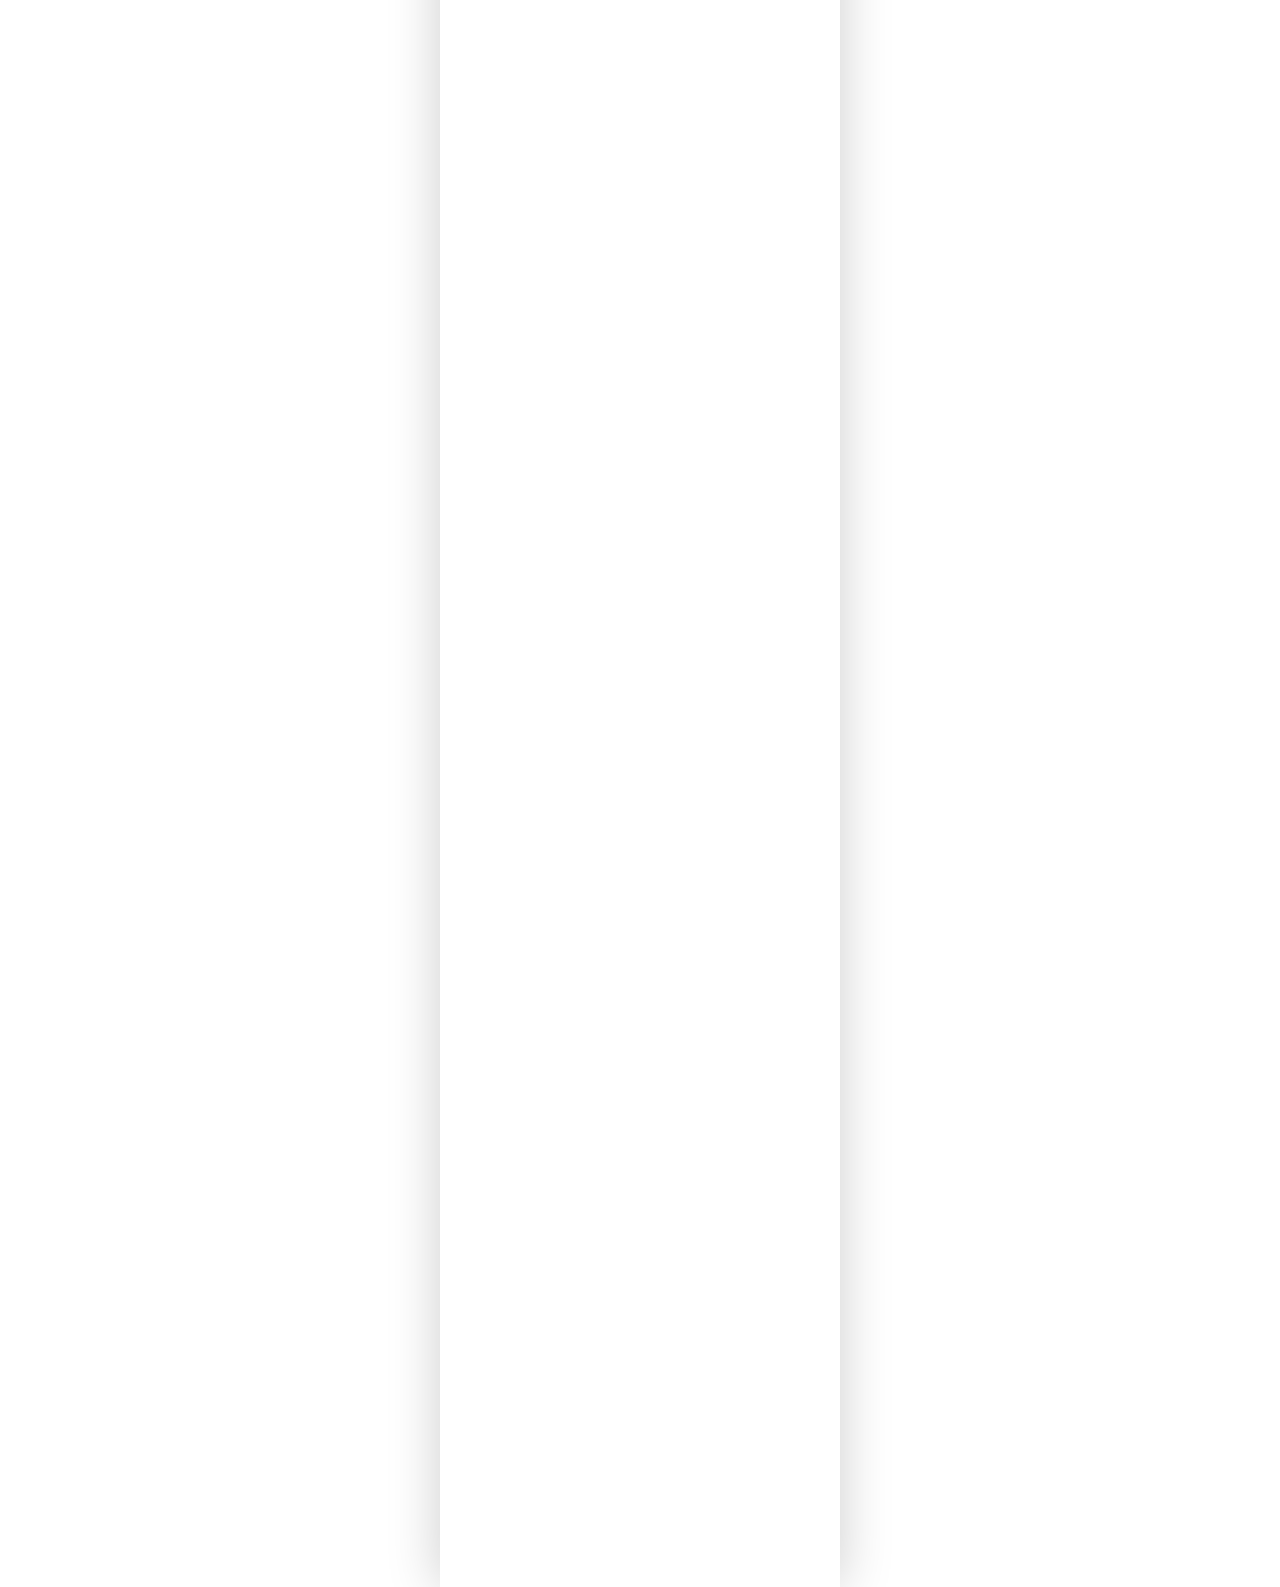
==== commit 1b9ce7f3: "update" ====
--- a/card.html
+++ b/card.html
@@ -43,7 +43,7 @@
         /* KUNCI SETIAP HALAMAN DI SINI */
         .section {
             width: 100%;
-            height: 180vw;
+            height: 200vw;
             position: relative;
             overflow: hidden;
             display: flex;
